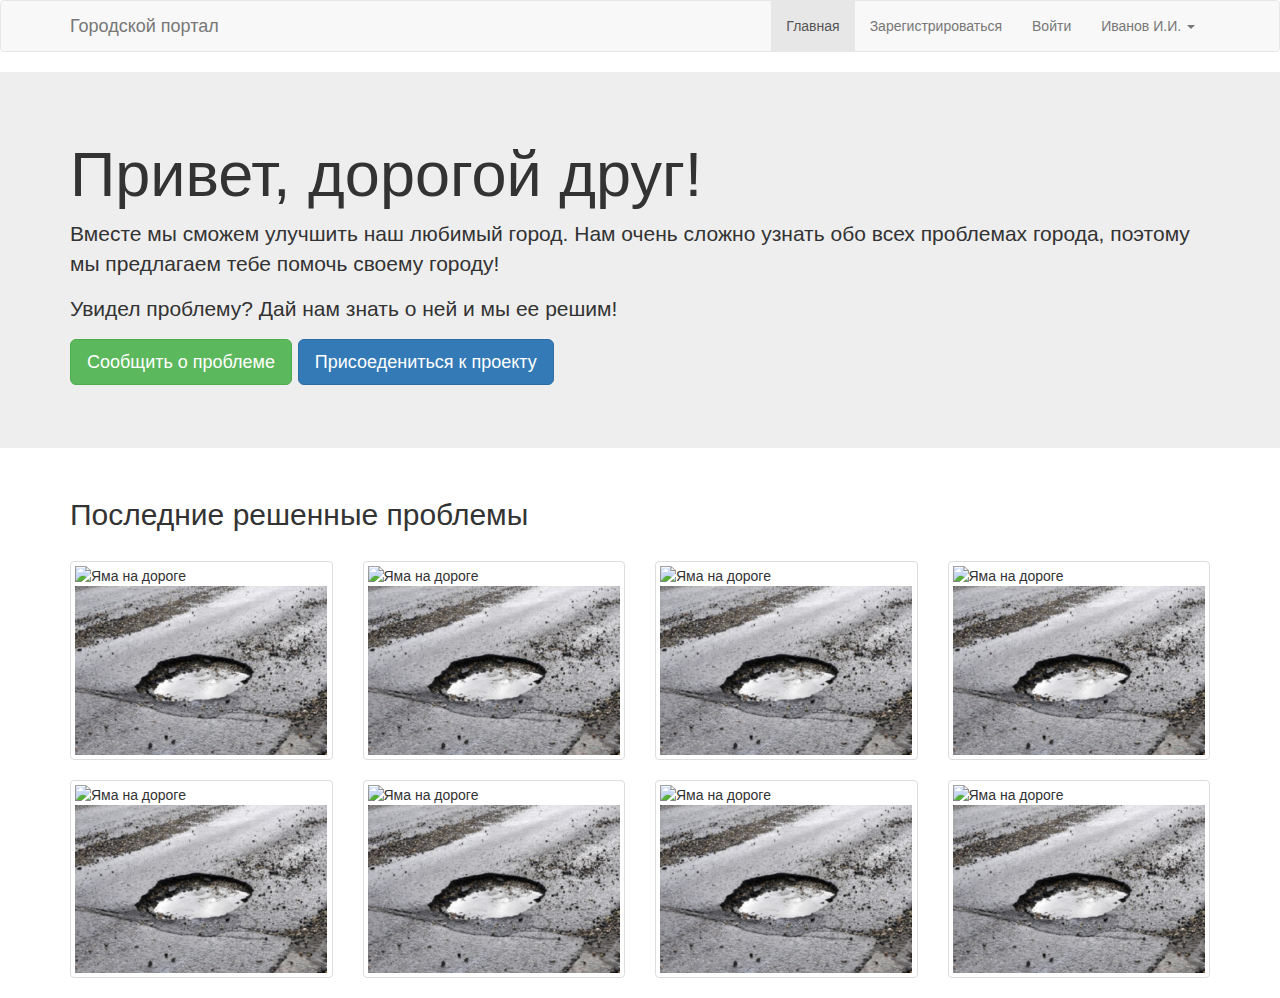
==== index.html @ 2b2e999c "Загрузил файлы сайта" ====
<!doctype html>
<html lang="en">
<head>
    <meta charset="UTF-8">
    <meta name="viewport" content="width=device-width, initial-scale=1.0, maximum-scale=1.0, minimum-scale=1.0">
    <title>Улучши свой город</title>
    <link rel="stylesheet" href="css/bootstrap.min.css">
</head>
<body>
<nav class="navbar navbar-default">
    <div class="container">
        <!-- Brand and toggle get grouped for better mobile display -->
        <div class="navbar-header">
            <button type="button" class="navbar-toggle collapsed" data-toggle="collapse"
                    data-target="#bs-example-navbar-collapse-1" aria-expanded="false">
                <span class="sr-only">Toggle navigation</span>
                <span class="icon-bar"></span>
                <span class="icon-bar"></span>
                <span class="icon-bar"></span>
            </button>
            <a class="navbar-brand" href="#">Городской портал</a>
        </div>

        <!-- Collect the nav links, forms, and other content for toggling -->
        <div class="collapse navbar-collapse" id="bs-example-navbar-collapse-1">
            <ul class="nav navbar-nav navbar-right">
                <li class="active"><a href="#">Главная</a></li>
                <li><a href="register.php">Зарегистрироваться</a></li>
                <li><a href="login.html">Войти</a></li>
                <li class="dropdown">
                    <a href="#" class="dropdown-toggle" data-toggle="dropdown" role="button" aria-haspopup="true"
                       aria-expanded="false">
                        Иванов И.И.
                        <span class="caret"></span></a>
                    <ul class="dropdown-menu">
                        <li><a href="list.html">Мои заявки</a></li>
                        <li><a href="new.html">Новая заявка</a></li>
                        <li role="separator" class="divider"></li>
                        <li><a href="#">Выход</a></li>
                    </ul>
                </li>
            </ul>
        </div><!-- /.navbar-collapse -->
    </div><!-- /.container-fluid -->
</nav>

<div class="jumbotron">
    <div class="container">
        <h1>Привет, дорогой друг!</h1>
        <p>
            Вместе мы сможем улучшить наш любимый город. Нам очень сложно узнать обо всех проблемах города, поэтому мы
            предлагаем тебе помочь своему городу!
        </p>
        <p>
            Увидел проблему? Дай нам знать о ней и мы ее решим!
        </p>
        <p>
            <a class="btn btn-success btn-lg" href="login.html" role="button">Сообщить о проблеме</a>
            <a class="btn btn-primary btn-lg" href="register.php" role="button">Присоедениться к проекту</a>
        </p>
    </div>
</div>

<div class="container">
    <h2>Последние решенные проблемы</h2>
    <br>
    <div class="row">
        <div class="col-sm-6 col-md-3">
            <div class="thumbnail">
                <img src="img/solve2.png" alt="Яма на дороге">
                <img src="img/problem2.png" alt="Яма на дороге">
            </div>
        </div>
        <div class="col-sm-6 col-md-3">
            <div class="thumbnail">
                <img src="img/solve2.png" alt="Яма на дороге">
                <img src="img/problem2.png" alt="Яма на дороге">
            </div>
        </div>
        <div class="col-sm-6 col-md-3">
            <div class="thumbnail">
                <img src="img/solve2.png" alt="Яма на дороге">
                <img src="img/problem2.png" alt="Яма на дороге">
            </div>
        </div>
        <div class="col-sm-6 col-md-3">
            <div class="thumbnail">
                <img src="img/solve2.png" alt="Яма на дороге">
                <img src="img/problem2.png" alt="Яма на дороге">
            </div>
        </div>
        <div class="col-sm-6 col-md-3">
            <div class="thumbnail">
                <img src="img/solve2.png" alt="Яма на дороге">
                <img src="img/problem2.png" alt="Яма на дороге">
            </div>
        </div>
        <div class="col-sm-6 col-md-3">
            <div class="thumbnail">
                <img src="img/solve2.png" alt="Яма на дороге">
                <img src="img/problem2.png" alt="Яма на дороге">
            </div>
        </div>
        <div class="col-sm-6 col-md-3">
            <div class="thumbnail">
                <img src="img/solve2.png" alt="Яма на дороге">
                <img src="img/problem2.png" alt="Яма на дороге">
            </div>
        </div>
        <div class="col-sm-6 col-md-3">
            <div class="thumbnail">
                <img src="img/solve2.png" alt="Яма на дороге">
                <img src="img/problem2.png" alt="Яма на дороге">
            </div>
        </div>
    </div>
</div>
<script src="js/jquery-3.3.1.min.js"></script>
<script src="js/bootstrap.js"></script>
</body>
</html>
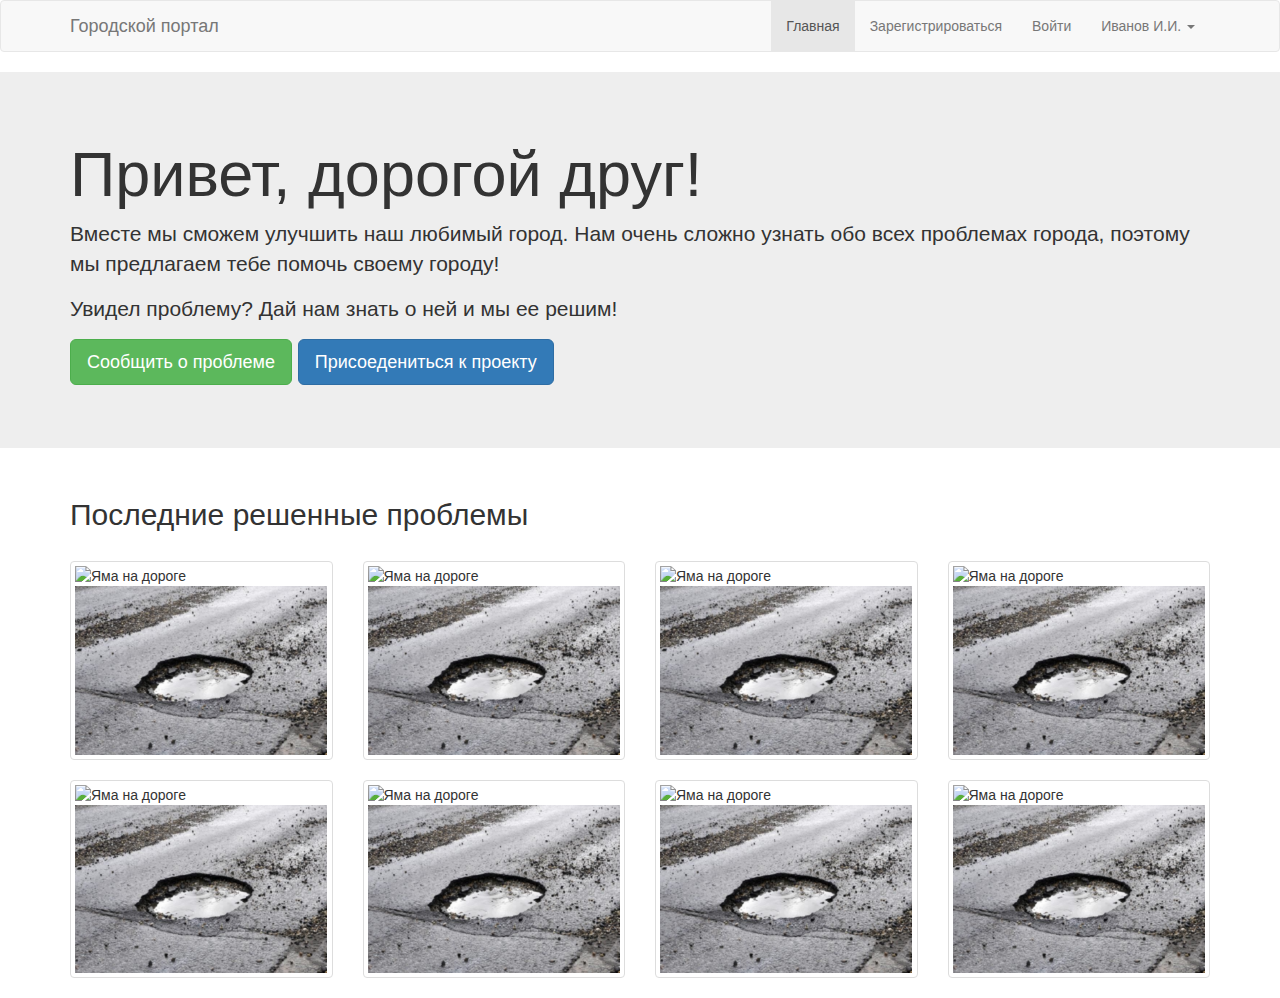
==== commit 930a717d: "Хорошо покушал" ====
--- a/index.html
+++ b/index.html
@@ -1,121 +1,141 @@
-<!doctype html>
+<!DOCTYPE html>
 <html lang="en">
-<head>
-    <meta charset="UTF-8">
-    <meta name="viewport" content="width=device-width, initial-scale=1.0, maximum-scale=1.0, minimum-scale=1.0">
+  <head>
+    <meta charset="UTF-8" />
+    <meta
+      name="viewport"
+      content="width=device-width, initial-scale=1.0, maximum-scale=1.0, minimum-scale=1.0"
+    />
     <title>Улучши свой город</title>
-    <link rel="stylesheet" href="css/bootstrap.min.css">
-</head>
-<body>
-<nav class="navbar navbar-default">
-    <div class="container">
+    <link rel="stylesheet" href="css/bootstrap.min.css" />
+  </head>
+  <body>
+    <nav class="navbar navbar-default">
+      <div class="container">
         <!-- Brand and toggle get grouped for better mobile display -->
         <div class="navbar-header">
-            <button type="button" class="navbar-toggle collapsed" data-toggle="collapse"
-                    data-target="#bs-example-navbar-collapse-1" aria-expanded="false">
-                <span class="sr-only">Toggle navigation</span>
-                <span class="icon-bar"></span>
-                <span class="icon-bar"></span>
-                <span class="icon-bar"></span>
-            </button>
-            <a class="navbar-brand" href="#">Городской портал</a>
+          <button
+            type="button"
+            class="navbar-toggle collapsed"
+            data-toggle="collapse"
+            data-target="#bs-example-navbar-collapse-1"
+            aria-expanded="false"
+          >
+            <span class="sr-only">Toggle navigation</span>
+            <span class="icon-bar"></span>
+            <span class="icon-bar"></span>
+            <span class="icon-bar"></span>
+          </button>
+          <a class="navbar-brand" href="#">Городской портал</a>
         </div>
 
         <!-- Collect the nav links, forms, and other content for toggling -->
         <div class="collapse navbar-collapse" id="bs-example-navbar-collapse-1">
-            <ul class="nav navbar-nav navbar-right">
-                <li class="active"><a href="#">Главная</a></li>
-                <li><a href="register.php">Зарегистрироваться</a></li>
-                <li><a href="login.html">Войти</a></li>
-                <li class="dropdown">
-                    <a href="#" class="dropdown-toggle" data-toggle="dropdown" role="button" aria-haspopup="true"
-                       aria-expanded="false">
-                        Иванов И.И.
-                        <span class="caret"></span></a>
-                    <ul class="dropdown-menu">
-                        <li><a href="list.html">Мои заявки</a></li>
-                        <li><a href="new.html">Новая заявка</a></li>
-                        <li role="separator" class="divider"></li>
-                        <li><a href="#">Выход</a></li>
-                    </ul>
-                </li>
-            </ul>
-        </div><!-- /.navbar-collapse -->
-    </div><!-- /.container-fluid -->
-</nav>
+          <ul class="nav navbar-nav navbar-right">
+            <li class="active"><a href="index.html">Главная</a></li>
+            <li><a href="register.html">Зарегистрироваться</a></li>
+            <li><a href="login.html">Войти</a></li>
+            <li class="dropdown">
+              <a
+                href="#"
+                class="dropdown-toggle"
+                data-toggle="dropdown"
+                role="button"
+                aria-haspopup="true"
+                aria-expanded="false"
+              >
+                Иванов И.И.
+                <span class="caret"></span
+              ></a>
+              <ul class="dropdown-menu">
+                <li><a href="mypage.html">Мои заявки</a></li>
+                <li><a href="add.html">Новая заявка</a></li>
+                <li role="separator" class="divider"></li>
+                <li><a href="#">Выход</a></li>
+              </ul>
+            </li>
+          </ul>
+        </div>
+        <!-- /.navbar-collapse -->
+      </div>
+      <!-- /.container-fluid -->
+    </nav>
 
-<div class="jumbotron">
-    <div class="container">
+    <div class="jumbotron">
+      <div class="container">
         <h1>Привет, дорогой друг!</h1>
         <p>
-            Вместе мы сможем улучшить наш любимый город. Нам очень сложно узнать обо всех проблемах города, поэтому мы
-            предлагаем тебе помочь своему городу!
+          Вместе мы сможем улучшить наш любимый город. Нам очень сложно узнать
+          обо всех проблемах города, поэтому мы предлагаем тебе помочь своему
+          городу!
         </p>
+        <p>Увидел проблему? Дай нам знать о ней и мы ее решим!</p>
         <p>
-            Увидел проблему? Дай нам знать о ней и мы ее решим!
+          <a class="btn btn-success btn-lg" href="login.html" role="button"
+            >Сообщить о проблеме</a
+          >
+          <a class="btn btn-primary btn-lg" href="register.html" role="button"
+            >Присоедениться к проекту</a
+          >
         </p>
-        <p>
-            <a class="btn btn-success btn-lg" href="login.html" role="button">Сообщить о проблеме</a>
-            <a class="btn btn-primary btn-lg" href="register.php" role="button">Присоедениться к проекту</a>
-        </p>
+      </div>
     </div>
-</div>
 
-<div class="container">
-    <h2>Последние решенные проблемы</h2>
-    <br>
-    <div class="row">
+    <div class="container">
+      <h2>Последние решенные проблемы</h2>
+      <br />
+      <div class="row">
         <div class="col-sm-6 col-md-3">
-            <div class="thumbnail">
-                <img src="img/solve2.png" alt="Яма на дороге">
-                <img src="img/problem2.png" alt="Яма на дороге">
-            </div>
+          <div class="thumbnail">
+            <img src="img/solve2.png" alt="Яма на дороге" />
+            <img src="img/problem2.png" alt="Яма на дороге" />
+          </div>
         </div>
         <div class="col-sm-6 col-md-3">
-            <div class="thumbnail">
-                <img src="img/solve2.png" alt="Яма на дороге">
-                <img src="img/problem2.png" alt="Яма на дороге">
-            </div>
+          <div class="thumbnail">
+            <img src="img/solve2.png" alt="Яма на дороге" />
+            <img src="img/problem2.png" alt="Яма на дороге" />
+          </div>
         </div>
         <div class="col-sm-6 col-md-3">
-            <div class="thumbnail">
-                <img src="img/solve2.png" alt="Яма на дороге">
-                <img src="img/problem2.png" alt="Яма на дороге">
-            </div>
+          <div class="thumbnail">
+            <img src="img/solve2.png" alt="Яма на дороге" />
+            <img src="img/problem2.png" alt="Яма на дороге" />
+          </div>
         </div>
         <div class="col-sm-6 col-md-3">
-            <div class="thumbnail">
-                <img src="img/solve2.png" alt="Яма на дороге">
-                <img src="img/problem2.png" alt="Яма на дороге">
-            </div>
+          <div class="thumbnail">
+            <img src="img/solve2.png" alt="Яма на дороге" />
+            <img src="img/problem2.png" alt="Яма на дороге" />
+          </div>
         </div>
         <div class="col-sm-6 col-md-3">
-            <div class="thumbnail">
-                <img src="img/solve2.png" alt="Яма на дороге">
-                <img src="img/problem2.png" alt="Яма на дороге">
-            </div>
+          <div class="thumbnail">
+            <img src="img/solve2.png" alt="Яма на дороге" />
+            <img src="img/problem2.png" alt="Яма на дороге" />
+          </div>
         </div>
         <div class="col-sm-6 col-md-3">
-            <div class="thumbnail">
-                <img src="img/solve2.png" alt="Яма на дороге">
-                <img src="img/problem2.png" alt="Яма на дороге">
-            </div>
+          <div class="thumbnail">
+            <img src="img/solve2.png" alt="Яма на дороге" />
+            <img src="img/problem2.png" alt="Яма на дороге" />
+          </div>
         </div>
         <div class="col-sm-6 col-md-3">
-            <div class="thumbnail">
-                <img src="img/solve2.png" alt="Яма на дороге">
-                <img src="img/problem2.png" alt="Яма на дороге">
-            </div>
+          <div class="thumbnail">
+            <img src="img/solve2.png" alt="Яма на дороге" />
+            <img src="img/problem2.png" alt="Яма на дороге" />
+          </div>
         </div>
         <div class="col-sm-6 col-md-3">
-            <div class="thumbnail">
-                <img src="img/solve2.png" alt="Яма на дороге">
-                <img src="img/problem2.png" alt="Яма на дороге">
-            </div>
+          <div class="thumbnail">
+            <img src="img/solve2.png" alt="Яма на дороге" />
+            <img src="img/problem2.png" alt="Яма на дороге" />
+          </div>
         </div>
+      </div>
     </div>
-</div>
-<script src="js/jquery-3.3.1.min.js"></script>
-<script src="js/bootstrap.js"></script>
-</body>
-</html>+    <script src="js/jquery-3.3.1.min.js"></script>
+    <script src="js/bootstrap.js"></script>
+  </body>
+</html>
